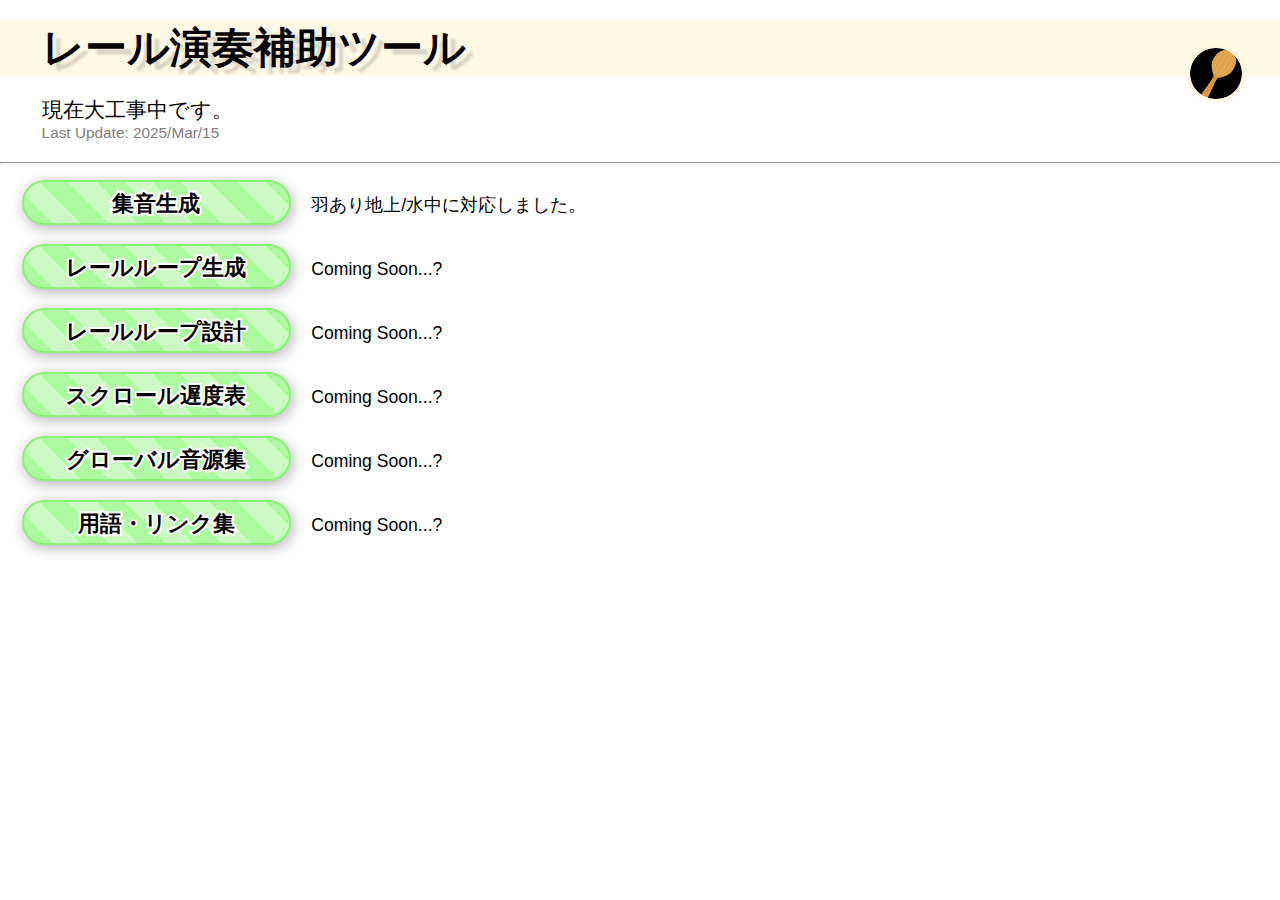
==== top/index.html @ 142eda3f "Update index.html" ====
<!DOCTYPE html>
<html lang="ja">

<head>
  <meta charset="UTF-8">
  <meta name="viewport" content="width=device-width, initial-scale=0.7">

  <link rel="icon" href="../general/images/favicon.ico">

  <link rel="stylesheet" href="../general/style.css">

  <link rel="stylesheet" href="style.css" type="text/css">

  <title>Track Conductor | Top</title>
</head>

<body>
  <main>
    <header>
      <h1>
        レール演奏補助ツール
        <a href="https://x.com/Shamoji_SMM" target="_blank">
          <img src="../general/images/xIcon.jpg" title="made by @Shamoji_SMM">
        </a>
      </h1>

      <div>
        <p class="pText">現在大工事中です。</p>
        <p class="pDescription gray">Last Update: 2025/Mar/15</p>
      </div>
    </header>

    <hr>
    <section>
      <a class="aLinkButton" href="../wiring/index.html" target="_blank">
        集音生成
      </a>
      <p class="pSubH">羽あり地上/水中に対応しました。</p><br>

      <a class="aLinkButton" target="_blank">
        レールループ生成
      </a>
      <p class="pSubH">Coming Soon...?</p><br>

      <a class="aLinkButton" target="_blank">
        レールループ設計
      </a>
      <p class="pSubH">Coming Soon...?</p><br>

      <a class="aLinkButton" target="_blank">
        スクロール遅度表
      </a>
      <p class="pSubH">Coming Soon...?</p><br>

      <a class="aLinkButton" target="_blank">
        グローバル音源集
      </a>
      <p class="pSubH">Coming Soon...?</p><br>

      <a class="aLinkButton" target="_blank">
        用語・リンク集
      </a>
      <p class="pSubH">Coming Soon...?</p><br>
    </section>
  </main>
</body>
</html>
---- general/style.css ----
@charset "UTF-8";

* {
  margin: 0;
  padding: 0;
  box-sizing: border-box;
}

*::selection {
  background-color: rgba(170, 200, 255, 0.6);
}

html {
  scroll-behavior: smooth;
  font-size: 16px;
}

body {
  white-space: nowrap;
  font-family: Arial, sans-serif;
}

main {
  min-width: 100vw;
  width: fit-content;
}

h1 {
  margin-bottom: 20px;
  padding-left: 1em;
  background-color: rgba(255, 246, 220, 0.7);
  font-size: 2.6rem;
  text-shadow: 0.2em 0.14em 0.06em rgba(0, 0, 0, 0.15);
  position: relative;
  display: flex;
}

h1 img {
  height: 3.2rem;
  position: absolute;
  top: 50%;
  left: calc(min(100vw, 100%) - 5.6rem);
  border-radius: 50%;
  outline: 4px solid rgba(255, 246, 220, 0.7);
  transition: 0.2s;
}

h1 img:hover {
  transform: scale(1.15);
}

h2 {
  margin: 10px 0.4em 28px 0;
  font-size: 2rem;
  text-shadow: 0.1em 0.1em 0.08em rgba(0, 0, 0, 0.1);
  display: inline-block;
}

header {
  padding-top: 20px;
  padding-bottom: 20px;
  width: 100%;
}

header div {
  margin-left: 2.6rem;
}

.pText {
  font-size: 1.3rem;
}

.pDescription {
  font-size: 0.96rem;
  display: inline-block;
}

p.gray {
  color: gray;
}

section {
  margin-left: 22px;
  padding-bottom: 20px;
  padding-right: 22px;
}

.pSubH {
  display: inline-block;
  font-size: 1.1rem;
}

.labelInput {
  font-size: 1.1rem;
  font-weight: bold;
  display: inline-block;
  height: 2.4rem;
}

.labelInput.spaceRight {
  margin-right: 1rem;
}

.labelInput.spaceBottom {
  margin-bottom: 1.2rem;
}

input[type="number"] {
  height: 2rem;
  width: 4rem;
  padding-left: 0.4em;
}

input[type="text"] {
  height: 2rem;
  width: 10rem;
  padding-left: 0.4em;
}

input[type="checkbox"] {
  width: 1.5rem;
  height: 1.5rem;
  margin-right: 0.5rem;
}

.labelInput:has(input[type="checkbox"]) {
  font-size: 0.96rem;
  font-weight: normal;
  display: flex;
  align-items: center;
}

select {
  height: 2rem;
  padding-left: 0.3em;
  padding-right: 0.2rem;
}

button {
  height: 2rem;
  padding-left: 0.6em;
  padding-right: 0.6em;
}

.pResult {
  font-size: 1.1rem;
  font-weight: bold;
  display: inline-block;
}

.pResult span {
  font-weight: normal;
}

.uneditable {
  opacity: 0.3;
  pointer-events: none;
}

.invisible {
  display: none;
}
---- top/style.css ----
@charset "UTF-8";

.aLinkButton {
  text-decoration: none;
  display: inline-block;
  margin-bottom: 1.2rem;
  margin-right: 1rem;
  color: #000;
  font-weight: bold;
  background-color: #cbfac3;
  background-image: repeating-linear-gradient(
    45deg, #aefaa1, #aefaa1 20px, transparent 20px, transparent 40px
  );
  width: 12em;
  height: 2em;
  text-align: center;
  line-height: 2em;
  border: 2px solid #8ff07e;
  border-radius: 1em;
  font-size: 1.4rem;
  box-shadow: 0.08em 0.15em 0.6em rgba(0, 0, 0, 0.3);
  transition: 0.3s;
  -webkit-text-stroke: 0.24rem #fff;
  paint-order: stroke;
}

.aLinkButton:first-of-type {
  margin-top: 1rem;
}

.aLinkButton:hover {
  transform: scale(1.04);
  background-color: #d1f6cc;
}
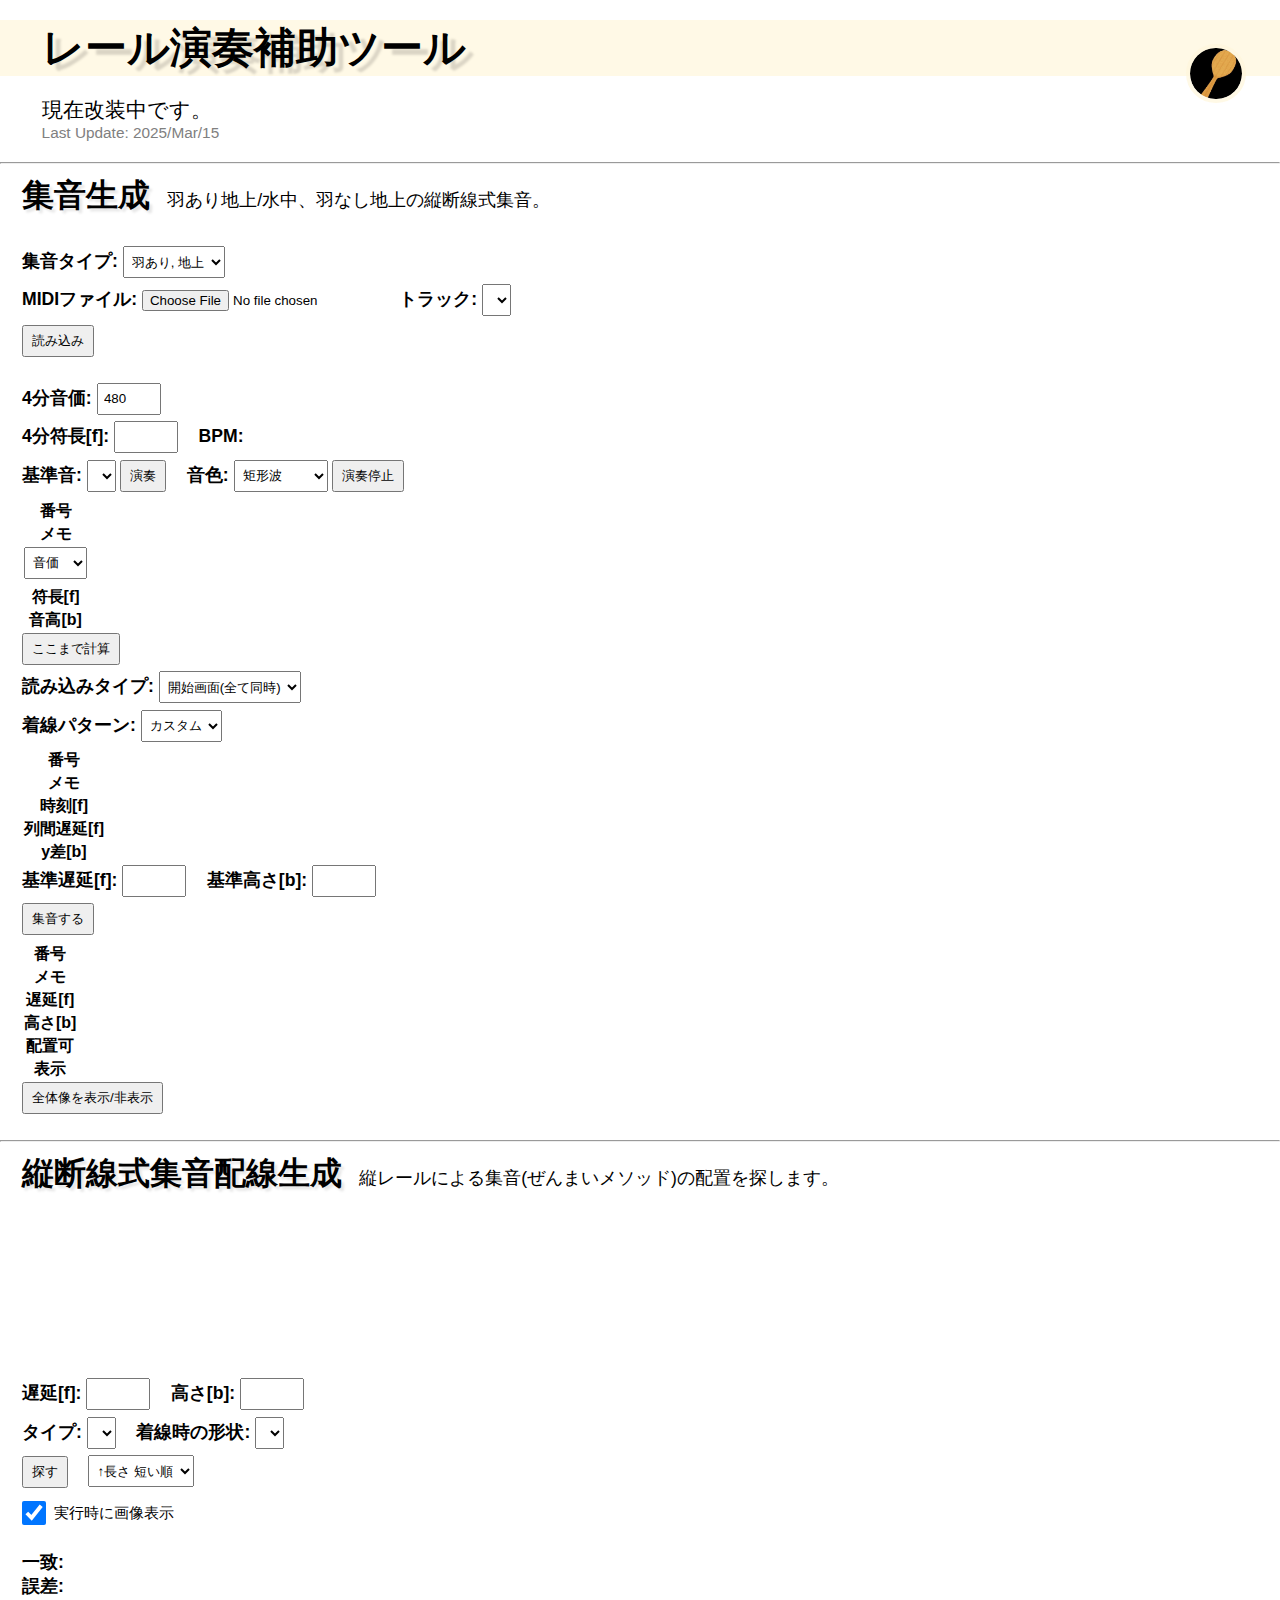
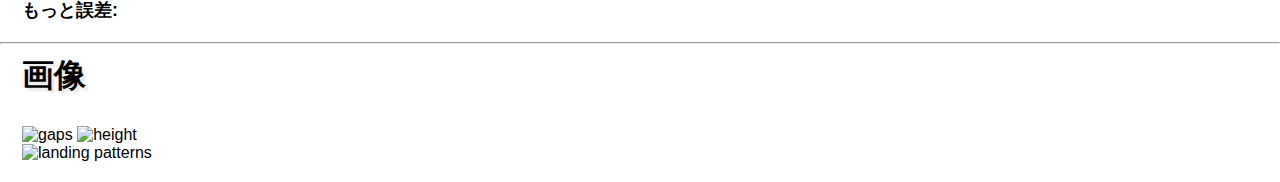
==== commit 5f43c20c: "Update index.html" ====
--- a/top/index.html
+++ b/top/index.html
@@ -8,10 +8,14 @@
   <link rel="icon" href="../general/images/favicon.ico">
 
   <link rel="stylesheet" href="../general/style.css">
+  <script src="../general/script.js" defer></script>
 
   <link rel="stylesheet" href="style.css" type="text/css">
-
-  <title>Track Conductor | Top</title>
+  <script src="midiParser.js" defer></script>
+  <script src="data.js" defer></script>
+  <script src="script.js" defer></script>
+
+  <title>集音生成 | Track Conductor</title>
 </head>
 
 <body>
@@ -25,42 +29,260 @@
       </h1>
 
       <div>
-        <p class="pText">現在大工事中です。</p>
+        <p class="pText">現在改装中です。</p>
         <p class="pDescription gray">Last Update: 2025/Mar/15</p>
       </div>
     </header>
 
     <hr>
     <section>
-      <a class="aLinkButton" href="../wiring/index.html" target="_blank">
-        集音生成
-      </a>
-      <p class="pSubH">羽あり地上/水中に対応しました。</p><br>
-
-      <a class="aLinkButton" target="_blank">
-        レールループ生成
-      </a>
-      <p class="pSubH">Coming Soon...?</p><br>
-
-      <a class="aLinkButton" target="_blank">
-        レールループ設計
-      </a>
-      <p class="pSubH">Coming Soon...?</p><br>
-
-      <a class="aLinkButton" target="_blank">
-        スクロール遅度表
-      </a>
-      <p class="pSubH">Coming Soon...?</p><br>
-
-      <a class="aLinkButton" target="_blank">
-        グローバル音源集
-      </a>
-      <p class="pSubH">Coming Soon...?</p><br>
-
-      <a class="aLinkButton" target="_blank">
-        用語・リンク集
-      </a>
-      <p class="pSubH">Coming Soon...?</p><br>
+      <h2>集音生成</h2>
+      <p class="pSubH">羽あり地上/水中、羽なし地上の縦断線式集音。</p><br>
+
+      <label class="labelInput">
+        集音タイプ:
+        <select id="selectType">
+          <option value="wing-ground" selected>羽あり, 地上</option>
+          <option value="noWing-ground">羽なし, 地上</option>
+          <option value="wing-water">羽あり, 水中</option>
+          <option value="noWing-water">羽なし, 水中</option>
+        </select>
+      </label><br>
+
+      <label class="labelInput">
+        MIDIファイル:
+        <input id="inputSmf" type="file" accept=".midi, .mid, .smf">
+      </label>
+
+      <label class="labelInput">
+        トラック:
+        <select id="selectTrack"></select>
+      </label><br>
+
+      <label class="labelInput spaceBottom">
+        <button id="buttonLoadSmf">読み込み</button>
+      </label><br>
+
+      <label class="labelInput">
+        4分音価:
+        <input id="inputTickUnit" type="number" value="480" step="1" min="1">
+      </label><br>
+
+      <label class="labelInput spaceRight">
+        4分符長[f]:
+        <input id="inputBeatValue" type="number" step="any">
+      </label>
+
+      <p class="pResult">
+        BPM:
+        <span id="spanBpm"></span>
+      </p><br>
+
+      <label class="labelInput">
+        基準音:
+        <select id="selectBaseKey"></select>
+      </label>
+
+      <label class="labelInput spaceRight">
+        <button id="buttonPlay">演奏</button>
+      </label>
+
+      <label class="labelInput">
+        音色:
+        <select id="selectInstrument">
+          <option>正弦波</option>
+          <option>三角波</option>
+          <option selected>矩形波</option>
+          <option>ノコギリ波</option>
+        </select>
+      </label>
+
+      <label class="labelInput">
+        <button id="buttonStopPlay">演奏停止</button>
+      </label>
+
+      <div class="divScroll">
+        <table id="table0">
+          <tr><th>番号</th></tr>
+          <tr><th>メモ</th></tr>
+          <tr><th title="">
+            <label class="labelInput">
+              <select id="selectNoteInput">
+                <option selected title="音の長さ。4分符2つ分の長さなら、(4分音価) * 2 となる。">音価</option>
+                <option title="(2)=2分音符, (8.)=付点8分音符, (4..+8-16)=複付点4分音符+8分音符-16分音符=2分音符">n分符</option>
+              </select>
+            </label>
+          </th></tr>
+          <tr><th title="音の長さ。">符長[f]</th></tr>
+          <tr><th title="基準音からの音程の差(半音単位)。">音高[b]</th></tr>
+        </table>
+      </div>
+
+      <label class="labelInput">
+        <button id="buttonCalcTable0">ここまで計算</button>
+      </label><br>
+
+      <label class="labelInput">
+        読み込みタイプ:
+        <select id="selectLoading">
+          <option selected>開始画面(全て同時)</option>
+          <option>自由落下</option>
+          <option>縦スクロール</option>
+          <option>横スクロール</option>
+        </select>
+      </label>
+
+      <label class="labelInput invisible">
+        <select id="selectLoadingInput">
+          <option>カスタム</option>
+          <option selected>平均遅度</option>
+          <option>遅度循環</option>
+        </select>
+      </label><br>
+
+      <label class="labelInput invisible">
+        平均スクロール遅度[f/b]:
+        <input id="inputScrollSlownessAve" type="number" step="any">
+      </label>
+
+      <label class="labelInput invisible">
+        スクロール遅度循環[f/b]:
+        <input id="inputScrollSlownessCycle" type="text" placeholder="e.g. 6, 7, 6, 6, 7">
+      </label>
+
+      <label class="labelInput">
+        着線パターン:
+        <select id="selectLanding">
+          <option>カスタム</option>
+        </select>
+      </label>
+
+      <div class="divScroll">
+        <table id="table1">
+          <tr><th>番号</th></tr>
+          <tr><th>メモ</th></tr>
+          <tr><th title="基準音が鳴ってからその音が鳴るまでの時間。">時刻[f]</th></tr>
+          <tr><th title="前列と比べたときの、音符ブロックが移動する分の遅延。">列間遅延[f]</th></tr>
+          <tr class="invisible"><th title="前列と比べたときの、スクロールでの遅延。">横ス遅延[f]</th></tr>
+          <tr><th title="基準列の音符ブロックとの高さの差。">y差[b]</th></tr>
+        </table>
+      </div>
+
+      <label class="labelInput spaceRight">
+        基準遅延[f]:
+        <input id="inputBaseDelay" type="number" step="1">
+      </label>
+
+      <label class="labelInput">
+        基準高さ[b]:
+        <input id="inputBaseHeight" type="number" step="1" min="0">
+      </label><br>
+
+      <label class="labelInput spaceRight">
+        <button id="buttonSortWirings">集音する</button>
+      </label>
+
+      <p class="pResult">
+        <span id="spanEvals"></span>
+      </p>
+
+      <div class="divScroll">
+        <table id="table2">
+          <tr><th>番号</th></tr>
+          <tr><th>メモ</th></tr>
+          <tr><th title="その列に与える遅延。">遅延[f]</th></tr>
+          <tr><th title="集音レールとの距離。">高さ[b]</th></tr>
+          <tr><th title="◎: ±0, ○: ±1, △: ±2, ×: それ超過。">配置可</th></tr>
+          <tr><th title="セルを押すと下側に表示。">表示</th></tr>
+        </table>
+      </div>
+
+      <label class="labelInput spaceRight">
+        <button id="buttonChangeOverview">全体像を表示/非表示</button>
+      </label>
+
+      <p class="pResult">
+        <span id="spanWiringData"></span>
+      </p><br>
+
+      <div id="divOverview" class="invisible">
+        <canvas id="canvasOverview"></canvas>
+        <canvas id="canvasOverviewSelect"></canvas>
+      </div>
+
+    </section>
+
+    <hr>
+    <section>
+      <h2>縦断線式集音配線生成</h2>
+      <p class="pSubH">縦レールによる集音(ぜんまいメソッド)の配置を探します。</p><br>
+
+      <canvas id="canvasWiring" width="32"></canvas>
+
+      <div id="divWiring">
+        <label class="labelInput spaceRight">
+          遅延[f]:
+          <input id="inputWiringDelay" type="number" step="1">
+        </label>
+
+        <label class="labelInput">
+          高さ[b]:
+          <input id="inputWiringHeight" type="number" step="1" min="1">
+        </label><br>
+
+        <label class="labelInput spaceRight">
+          タイプ:
+          <select id="selectWiringType"></select>
+        </label>
+
+        <label class="labelInput">
+          着線時の形状:
+          <select id="selectWiringLanding"></select>
+        </label><br>
+
+        <label class="labelInput spaceRight">
+          <button id="buttonFindWiring">探す</button>
+        </label>
+
+        <label class="labelInput">
+          <select id="selectWiringOrder">
+            <option selected>↑長さ 短い順</option>
+            <option>↑長さ 長い順</option>
+            <option>↓長さ 短い順</option>
+            <option>↓長さ 長い順</option>
+          </select>
+        </label>
+
+        <label class="labelInput">
+          <input id="checkWiringView" type="checkbox" checked>
+          実行時に画像表示
+        </label><br>
+
+        <p class="pResult">
+          一致:<br>
+          <span class="spanWiringResults"></span>
+        </p><br>
+
+        <p class="pResult">
+          誤差:<br>
+          <span class="spanWiringResults"></span>
+        </p><br>
+
+        <p class="pResult">
+          もっと誤差:<br>
+          <span class="spanWiringResults"></span>
+        </p>
+      </div>
+    </section>
+
+    <hr>
+    <section>
+      <h2>画像</h2><br>
+
+      <img src="images/info/gaps.png" alt="gaps" height="180">
+      <img src="images/info/height.png" alt="height" height="180"><br>
+
+      <img src="images/info/landing.png" alt="landing patterns" height="240">
     </section>
   </main>
 </body>
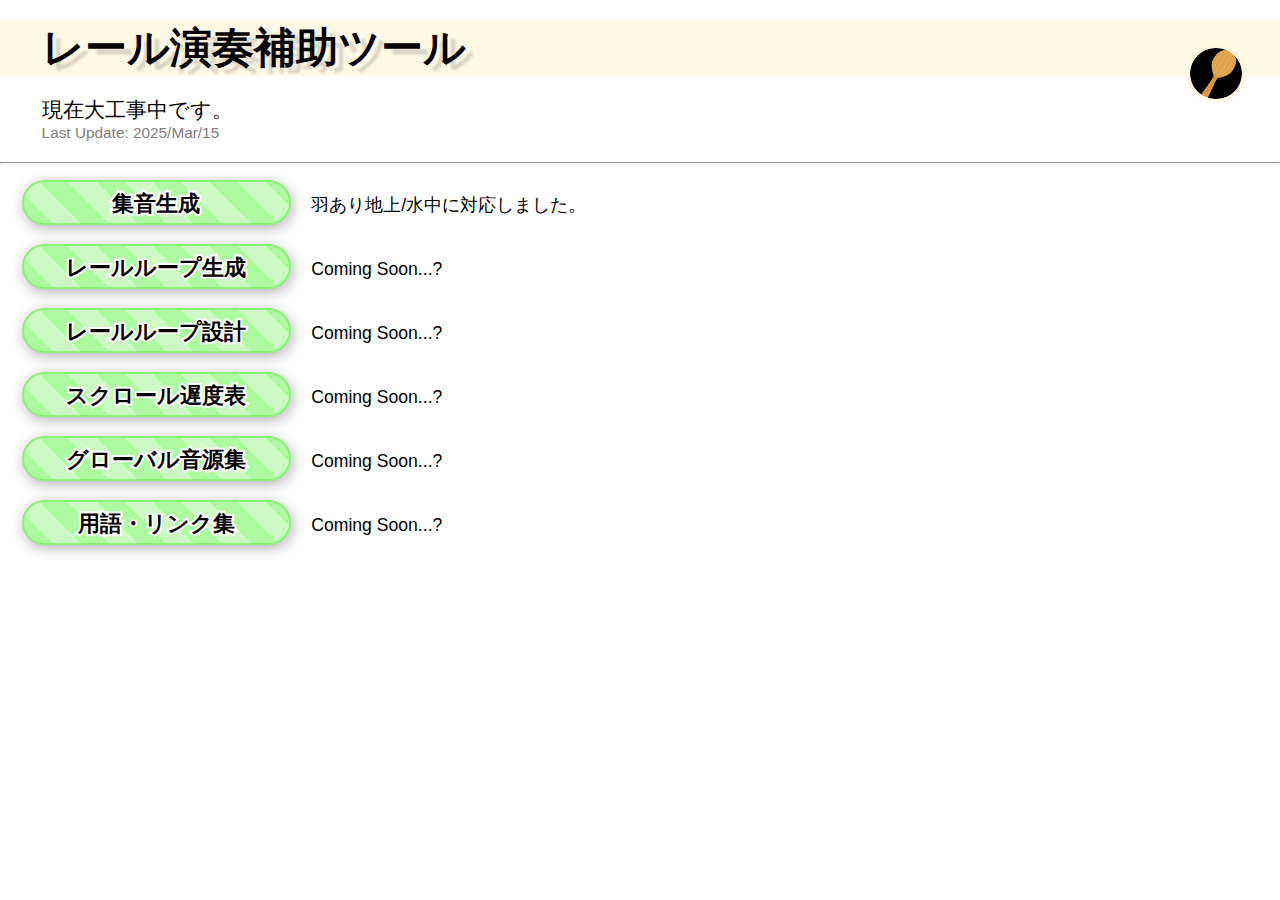
==== commit 4756a2fa: "Update index.html" ====
--- a/top/index.html
+++ b/top/index.html
@@ -8,14 +8,10 @@
   <link rel="icon" href="../general/images/favicon.ico">
 
   <link rel="stylesheet" href="../general/style.css">
-  <script src="../general/script.js" defer></script>
 
   <link rel="stylesheet" href="style.css" type="text/css">
-  <script src="midiParser.js" defer></script>
-  <script src="data.js" defer></script>
-  <script src="script.js" defer></script>
 
-  <title>集音生成 | Track Conductor</title>
+  <title>トップ | Track Conductor</title>
 </head>
 
 <body>
@@ -29,260 +25,42 @@
       </h1>
 
       <div>
-        <p class="pText">現在改装中です。</p>
+        <p class="pText">現在大工事中です。</p>
         <p class="pDescription gray">Last Update: 2025/Mar/15</p>
       </div>
     </header>
 
     <hr>
     <section>
-      <h2>集音生成</h2>
-      <p class="pSubH">羽あり地上/水中、羽なし地上の縦断線式集音。</p><br>
+      <a class="aLinkButton" href="../wiring/index.html" target="_blank">
+        集音生成
+      </a>
+      <p class="pSubH">羽あり地上/水中に対応しました。</p><br>
 
-      <label class="labelInput">
-        集音タイプ:
-        <select id="selectType">
-          <option value="wing-ground" selected>羽あり, 地上</option>
-          <option value="noWing-ground">羽なし, 地上</option>
-          <option value="wing-water">羽あり, 水中</option>
-          <option value="noWing-water">羽なし, 水中</option>
-        </select>
-      </label><br>
+      <a class="aLinkButton" target="_blank">
+        レールループ生成
+      </a>
+      <p class="pSubH">Coming Soon...?</p><br>
 
-      <label class="labelInput">
-        MIDIファイル:
-        <input id="inputSmf" type="file" accept=".midi, .mid, .smf">
-      </label>
+      <a class="aLinkButton" target="_blank">
+        レールループ設計
+      </a>
+      <p class="pSubH">Coming Soon...?</p><br>
 
-      <label class="labelInput">
-        トラック:
-        <select id="selectTrack"></select>
-      </label><br>
+      <a class="aLinkButton" target="_blank">
+        スクロール遅度表
+      </a>
+      <p class="pSubH">Coming Soon...?</p><br>
 
-      <label class="labelInput spaceBottom">
-        <button id="buttonLoadSmf">読み込み</button>
-      </label><br>
+      <a class="aLinkButton" target="_blank">
+        グローバル音源集
+      </a>
+      <p class="pSubH">Coming Soon...?</p><br>
 
-      <label class="labelInput">
-        4分音価:
-        <input id="inputTickUnit" type="number" value="480" step="1" min="1">
-      </label><br>
-
-      <label class="labelInput spaceRight">
-        4分符長[f]:
-        <input id="inputBeatValue" type="number" step="any">
-      </label>
-
-      <p class="pResult">
-        BPM:
-        <span id="spanBpm"></span>
-      </p><br>
-
-      <label class="labelInput">
-        基準音:
-        <select id="selectBaseKey"></select>
-      </label>
-
-      <label class="labelInput spaceRight">
-        <button id="buttonPlay">演奏</button>
-      </label>
-
-      <label class="labelInput">
-        音色:
-        <select id="selectInstrument">
-          <option>正弦波</option>
-          <option>三角波</option>
-          <option selected>矩形波</option>
-          <option>ノコギリ波</option>
-        </select>
-      </label>
-
-      <label class="labelInput">
-        <button id="buttonStopPlay">演奏停止</button>
-      </label>
-
-      <div class="divScroll">
-        <table id="table0">
-          <tr><th>番号</th></tr>
-          <tr><th>メモ</th></tr>
-          <tr><th title="">
-            <label class="labelInput">
-              <select id="selectNoteInput">
-                <option selected title="音の長さ。4分符2つ分の長さなら、(4分音価) * 2 となる。">音価</option>
-                <option title="(2)=2分音符, (8.)=付点8分音符, (4..+8-16)=複付点4分音符+8分音符-16分音符=2分音符">n分符</option>
-              </select>
-            </label>
-          </th></tr>
-          <tr><th title="音の長さ。">符長[f]</th></tr>
-          <tr><th title="基準音からの音程の差(半音単位)。">音高[b]</th></tr>
-        </table>
-      </div>
-
-      <label class="labelInput">
-        <button id="buttonCalcTable0">ここまで計算</button>
-      </label><br>
-
-      <label class="labelInput">
-        読み込みタイプ:
-        <select id="selectLoading">
-          <option selected>開始画面(全て同時)</option>
-          <option>自由落下</option>
-          <option>縦スクロール</option>
-          <option>横スクロール</option>
-        </select>
-      </label>
-
-      <label class="labelInput invisible">
-        <select id="selectLoadingInput">
-          <option>カスタム</option>
-          <option selected>平均遅度</option>
-          <option>遅度循環</option>
-        </select>
-      </label><br>
-
-      <label class="labelInput invisible">
-        平均スクロール遅度[f/b]:
-        <input id="inputScrollSlownessAve" type="number" step="any">
-      </label>
-
-      <label class="labelInput invisible">
-        スクロール遅度循環[f/b]:
-        <input id="inputScrollSlownessCycle" type="text" placeholder="e.g. 6, 7, 6, 6, 7">
-      </label>
-
-      <label class="labelInput">
-        着線パターン:
-        <select id="selectLanding">
-          <option>カスタム</option>
-        </select>
-      </label>
-
-      <div class="divScroll">
-        <table id="table1">
-          <tr><th>番号</th></tr>
-          <tr><th>メモ</th></tr>
-          <tr><th title="基準音が鳴ってからその音が鳴るまでの時間。">時刻[f]</th></tr>
-          <tr><th title="前列と比べたときの、音符ブロックが移動する分の遅延。">列間遅延[f]</th></tr>
-          <tr class="invisible"><th title="前列と比べたときの、スクロールでの遅延。">横ス遅延[f]</th></tr>
-          <tr><th title="基準列の音符ブロックとの高さの差。">y差[b]</th></tr>
-        </table>
-      </div>
-
-      <label class="labelInput spaceRight">
-        基準遅延[f]:
-        <input id="inputBaseDelay" type="number" step="1">
-      </label>
-
-      <label class="labelInput">
-        基準高さ[b]:
-        <input id="inputBaseHeight" type="number" step="1" min="0">
-      </label><br>
-
-      <label class="labelInput spaceRight">
-        <button id="buttonSortWirings">集音する</button>
-      </label>
-
-      <p class="pResult">
-        <span id="spanEvals"></span>
-      </p>
-
-      <div class="divScroll">
-        <table id="table2">
-          <tr><th>番号</th></tr>
-          <tr><th>メモ</th></tr>
-          <tr><th title="その列に与える遅延。">遅延[f]</th></tr>
-          <tr><th title="集音レールとの距離。">高さ[b]</th></tr>
-          <tr><th title="◎: ±0, ○: ±1, △: ±2, ×: それ超過。">配置可</th></tr>
-          <tr><th title="セルを押すと下側に表示。">表示</th></tr>
-        </table>
-      </div>
-
-      <label class="labelInput spaceRight">
-        <button id="buttonChangeOverview">全体像を表示/非表示</button>
-      </label>
-
-      <p class="pResult">
-        <span id="spanWiringData"></span>
-      </p><br>
-
-      <div id="divOverview" class="invisible">
-        <canvas id="canvasOverview"></canvas>
-        <canvas id="canvasOverviewSelect"></canvas>
-      </div>
-
-    </section>
-
-    <hr>
-    <section>
-      <h2>縦断線式集音配線生成</h2>
-      <p class="pSubH">縦レールによる集音(ぜんまいメソッド)の配置を探します。</p><br>
-
-      <canvas id="canvasWiring" width="32"></canvas>
-
-      <div id="divWiring">
-        <label class="labelInput spaceRight">
-          遅延[f]:
-          <input id="inputWiringDelay" type="number" step="1">
-        </label>
-
-        <label class="labelInput">
-          高さ[b]:
-          <input id="inputWiringHeight" type="number" step="1" min="1">
-        </label><br>
-
-        <label class="labelInput spaceRight">
-          タイプ:
-          <select id="selectWiringType"></select>
-        </label>
-
-        <label class="labelInput">
-          着線時の形状:
-          <select id="selectWiringLanding"></select>
-        </label><br>
-
-        <label class="labelInput spaceRight">
-          <button id="buttonFindWiring">探す</button>
-        </label>
-
-        <label class="labelInput">
-          <select id="selectWiringOrder">
-            <option selected>↑長さ 短い順</option>
-            <option>↑長さ 長い順</option>
-            <option>↓長さ 短い順</option>
-            <option>↓長さ 長い順</option>
-          </select>
-        </label>
-
-        <label class="labelInput">
-          <input id="checkWiringView" type="checkbox" checked>
-          実行時に画像表示
-        </label><br>
-
-        <p class="pResult">
-          一致:<br>
-          <span class="spanWiringResults"></span>
-        </p><br>
-
-        <p class="pResult">
-          誤差:<br>
-          <span class="spanWiringResults"></span>
-        </p><br>
-
-        <p class="pResult">
-          もっと誤差:<br>
-          <span class="spanWiringResults"></span>
-        </p>
-      </div>
-    </section>
-
-    <hr>
-    <section>
-      <h2>画像</h2><br>
-
-      <img src="images/info/gaps.png" alt="gaps" height="180">
-      <img src="images/info/height.png" alt="height" height="180"><br>
-
-      <img src="images/info/landing.png" alt="landing patterns" height="240">
+      <a class="aLinkButton" target="_blank">
+        用語・リンク集
+      </a>
+      <p class="pSubH">Coming Soon...?</p><br>
     </section>
   </main>
 </body>
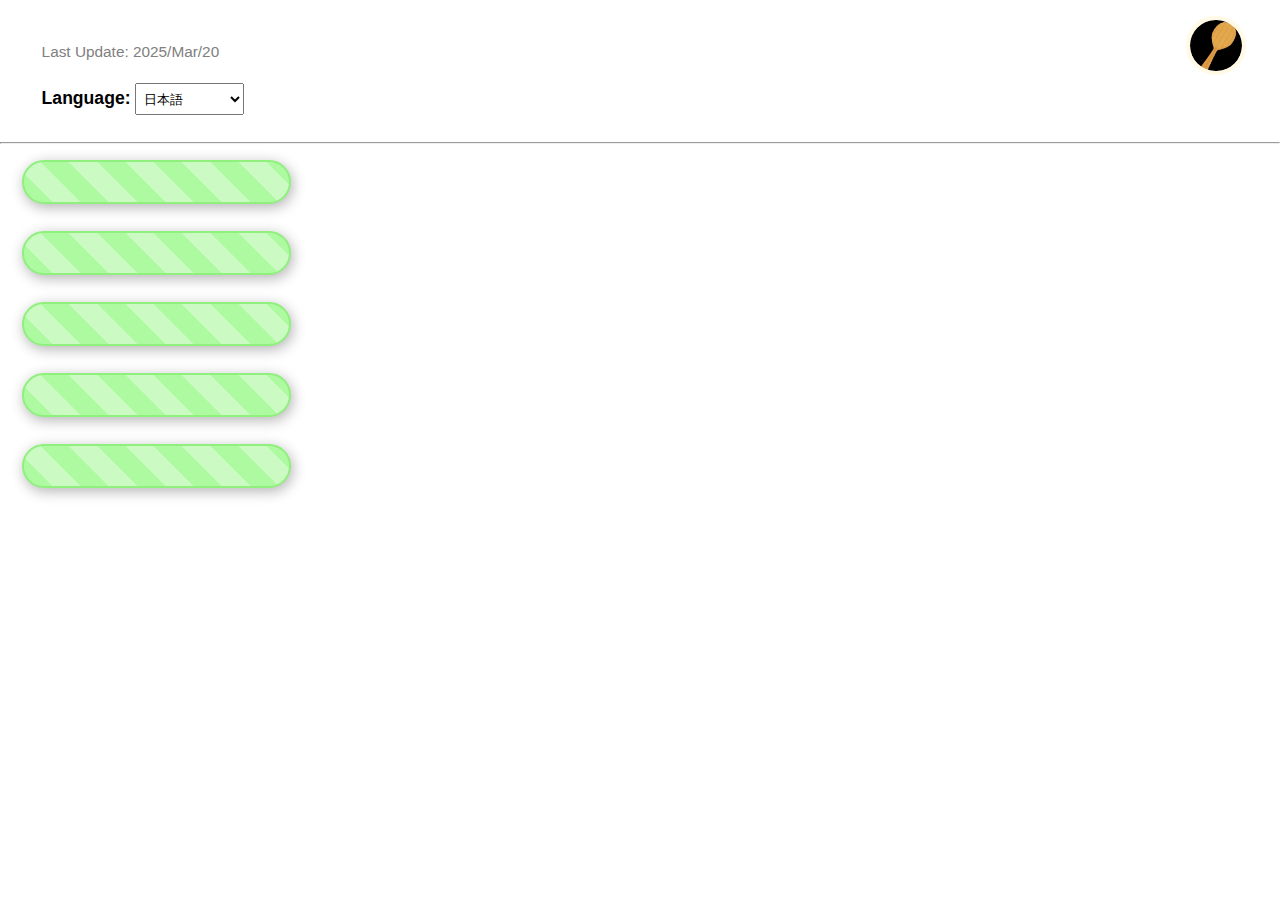
==== commit 2849b86d: "Update index.html" ====
--- a/top/index.html
+++ b/top/index.html
@@ -8,59 +8,51 @@
   <link rel="icon" href="../general/images/favicon.ico">
 
   <link rel="stylesheet" href="../general/style.css">
+  <script src="../general/script.js" defer></script>
 
   <link rel="stylesheet" href="style.css" type="text/css">
 
-  <title>トップ | Track Conductor</title>
+  <title data-l="title"></title>
 </head>
 
 <body>
   <main>
     <header>
       <h1>
-        レール演奏補助ツール
+        <a href="../top/index.html" data-l="head.top"></a>
+
         <a href="https://x.com/Shamoji_SMM" target="_blank">
           <img src="../general/images/xIcon.jpg" title="made by @Shamoji_SMM">
         </a>
       </h1>
 
-      <div>
-        <p class="pText">現在大工事中です。</p>
-        <p class="pDescription gray">Last Update: 2025/Mar/15</p>
+      <div class="spaceBottom">
+        <p class="pText" data-l="text.h1Desc"></p>
+        <p class="pDescription gray">Last Update: 2025/Mar/20</p>
       </div>
+
+      <label class="labelInput">
+        Language:
+        <select id="selectLanguage"></select>
+      </label>
     </header>
 
     <hr>
     <section>
-      <a class="aLinkButton" href="../wiring/index.html" target="_blank">
-        集音生成
-      </a>
-      <p class="pSubH">羽あり地上/水中に対応しました。</p><br>
+      <a class="aLinkButton" href="../wiring/index.html" data-l="button.wiringGenerator"></a>
+      <p class="pSubH" data-l="text.wiringGenerator"></p><br>
 
-      <a class="aLinkButton" target="_blank">
-        レールループ生成
-      </a>
-      <p class="pSubH">Coming Soon...?</p><br>
+      <a class="aLinkButton" data-l="button.trackGenerator"></a>
+      <p class="pSubH" data-l="text.trackGenerator"></p><br>
 
-      <a class="aLinkButton" target="_blank">
-        レールループ設計
-      </a>
-      <p class="pSubH">Coming Soon...?</p><br>
+      <a class="aLinkButton" data-l="button.trackBuilder"></a>
+      <p class="pSubH" data-l="text.trackBulider"></p><br>
 
-      <a class="aLinkButton" target="_blank">
-        スクロール遅度表
-      </a>
-      <p class="pSubH">Coming Soon...?</p><br>
+      <a class="aLinkButton" data-l="button.globalSourceList"></a>
+      <p class="pSubH" data-l="text.globalSourceList"></p><br>
 
-      <a class="aLinkButton" target="_blank">
-        グローバル音源集
-      </a>
-      <p class="pSubH">Coming Soon...?</p><br>
-
-      <a class="aLinkButton" target="_blank">
-        用語・リンク集
-      </a>
-      <p class="pSubH">Coming Soon...?</p><br>
+      <a class="aLinkButton" data-l="button.linkList"></a>
+      <p class="pSubH" data-l="text.linkList"></p><br>
     </section>
   </main>
 </body>
--- a/general/style.css
+++ b/general/style.css
@@ -13,6 +13,7 @@
 html {
   scroll-behavior: smooth;
   font-size: 16px;
+  line-height: 1.5;
 }
 
 body {
@@ -33,6 +34,17 @@
   text-shadow: 0.2em 0.14em 0.06em rgba(0, 0, 0, 0.15);
   position: relative;
   display: flex;
+}
+
+h1 a:first-child {
+  text-decoration: none;
+  color: #000;
+  transition: 0.2s;
+}
+
+h1 a:first-child:hover {
+  transform: scale(1.02);
+  color: #404040;
 }
 
 h1 img {
@@ -62,7 +74,7 @@
   width: 100%;
 }
 
-header div {
+header > *:not(h1) {
   margin-left: 2.6rem;
 }
 
@@ -97,11 +109,11 @@
   height: 2.4rem;
 }
 
-.labelInput.spaceRight {
+.spaceRight {
   margin-right: 1rem;
 }
 
-.labelInput.spaceBottom {
+.spaceBottom {
   margin-bottom: 1.2rem;
 }
 
@@ -159,4 +171,4 @@
 
 .invisible {
   display: none;
-}+}
